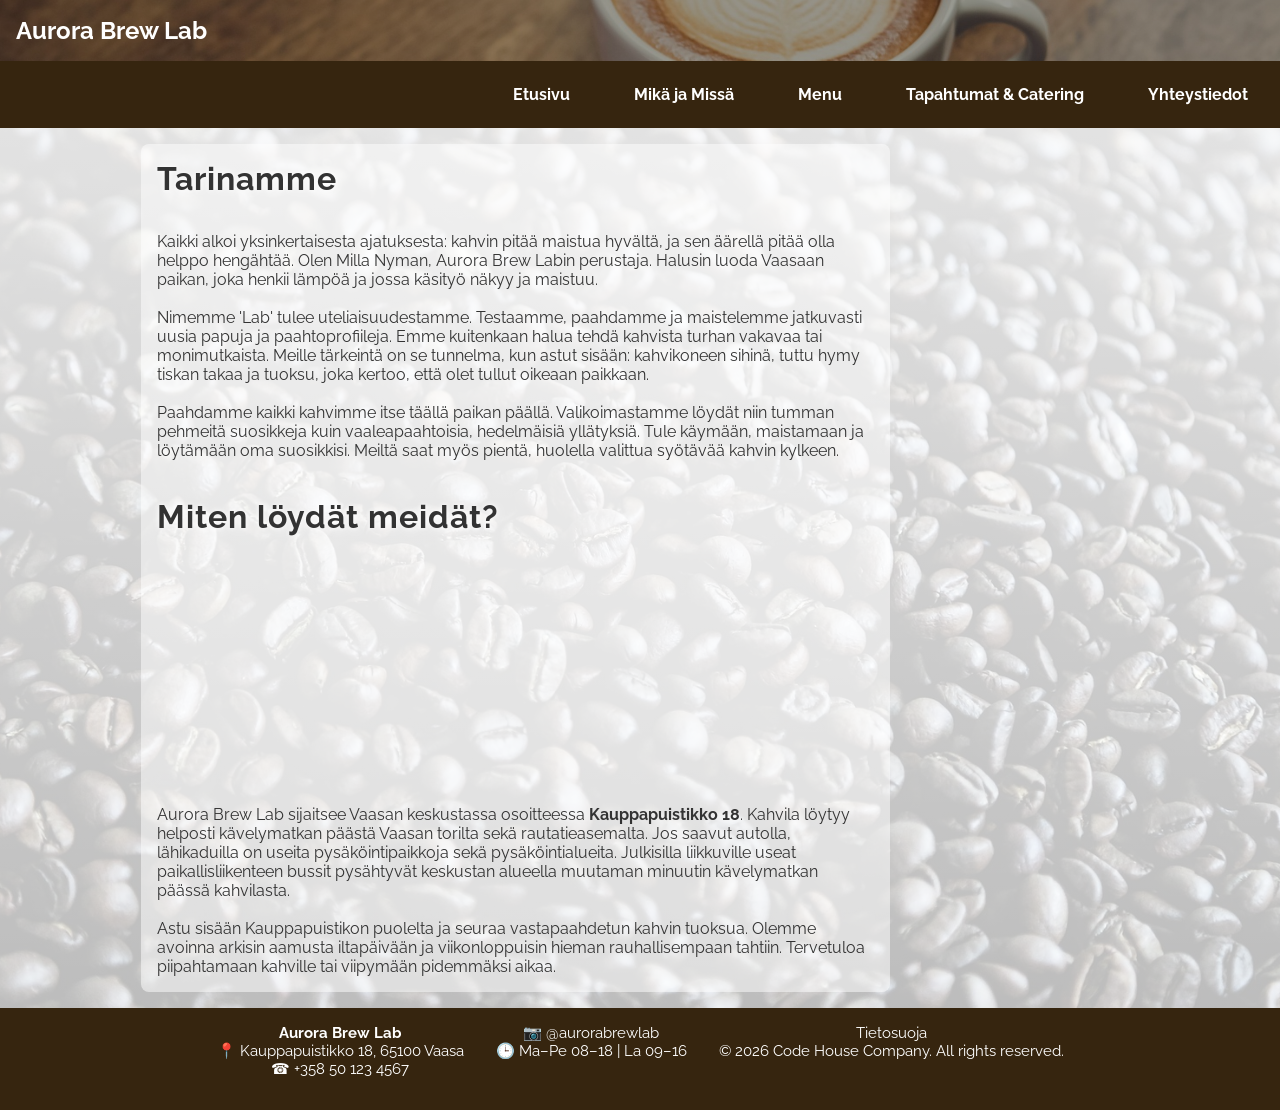
==== about.html @ 969143ee "First commit" ====
<!doctype html>
<html lang="fi">
  <head>
    <meta charset="UTF-8" />
    <meta name="viewport" content="width=device-width, initial-scale=1.0" />
    <title>Aurora Brew</title>
    <link rel="stylesheet" href="css/styles.css" />
    <link rel="icon" href="images/favicon.ico" type="image/x-icon" />
  </head>

  <body>
    <header id="header"></header>

    <main>
      <h2 id="kahvilamme">Tarinamme</h2>

      <br />
      <p>
        Kaikki alkoi yksinkertaisesta ajatuksesta: kahvin pitää maistua hyvältä,
        ja sen äärellä pitää olla helppo hengähtää. Olen Milla Nyman, Aurora
        Brew Labin perustaja. Halusin luoda Vaasaan paikan, joka henk­ii lämpöä
        ja jossa käsityö näkyy ja maistuu.
      </p>
      <br />
      <p>
        Nimemme 'Lab' tulee uteliaisuudestamme. Testaamme, paahdamme ja
        maistelemme jatkuvasti uusia papuja ja paahtoprofiileja. Emme kuitenkaan
        halua tehdä kahvista turhan vakavaa tai monimutkaista. Meille tärkeintä
        on se tunnelma, kun astut sisään: kahvikoneen sihinä, tuttu hymy tiskan
        takaa ja tuoksu, joka kertoo, että olet tullut oikeaan paikkaan.
      </p>
      <br />
      <p>
        Paahdamme kaikki kahvimme itse täällä paikan päällä. Valikoimastamme
        löydät niin tumman pehmeitä suosikkeja kuin vaaleapaahtoisia,
        hedelmäisiä yllätyksiä. Tule käymään, maistamaan ja löytämään oma
        suosikkisi. Meiltä saat myös pientä, huolella valittua syötävää kahvin
        kylkeen.
      </p>
      <br />
      <br />
      <h2>Miten löydät meidät?</h2>
      <iframe
        src="https://www.google.com/maps/embed?pb=!1m18!1m12!1m3!1d7222.065671032653!2d21.59885659215612!3d63.093814303541514!2m3!1f0!2f0!3f0!3m2!1i1024!2i768!4f13.1!3m3!1m2!1s0x467d6043ae175f63%3A0x52adb9ff2bf0a6bd!2sKauppapuistikko%2018%2C%2065100%20Vaasa!5e0!3m2!1sfi!2sfi!4v1773794027698!5m2!1sfi!2sfi"
        width="100%"
        height="250"
        style="border: 0"
        loading="lazy"
      >
        referrerpolicy="no-referrer-when-downgrade" ></iframe
      >
      <p>
        Aurora Brew Lab sijaitsee Vaasan keskustassa osoitteessa
        <strong>Kauppapuistikko 18</strong>. Kahvila löytyy helposti
        kävelymatkan päästä Vaasan torilta sekä rautatieasemalta. Jos saavut
        autolla, lähikaduilla on useita pysäköintipaikkoja sekä
        pysäköintialueita. Julkisilla liikkuville useat paikallisliikenteen
        bussit pysähtyvät keskustan alueella muutaman minuutin kävelymatkan
        päässä kahvilasta.
      </p>
      <br />
      <p>
        Astu sisään Kauppapuistikon puolelta ja seuraa vastapaahdetun kahvin
        tuoksua. Olemme avoinna arkisin aamusta iltapäivään ja viikonloppuisin
        hieman rauhallisempaan tahtiin. Tervetuloa piipahtamaan kahville tai
        viipymään pidemmäksi aikaa.
      </p>
    </main>

    <footer id="footer"></footer>
    <script src="js/components.js"></script>
  </body>
</html>
---- css/styles.css ----
@import url("https://fonts.googleapis.com/css2?family=Outfit:wght@100..900&family=Raleway:ital,wght@0,100..900;1,100..900&family=Roboto:ital,wght@0,100..900;1,100..900&display=swap");
@import url("header.css");
@import url("footer.css");
@import url("form.css");

:root {
  --theme-color: #846848;
  --cafe-color: #36250f;
}

* {
  margin: 0;
  padding: 0;
  box-sizing: border-box;
}

body {
  font-family: "Raleway", sans-serif;
  min-height: 100vh;
  display: grid;
  grid-template-areas:
    "header"
    "main"
    "aside"
    "footer";
  grid-template-columns: 1fr;
  gap: 1rem;
  padding: 0;
  background:
    linear-gradient(rgba(255, 255, 255, 0.9), rgba(255, 255, 255, 0.7)),
    url("../images/bg.jpg") center/cover no-repeat;
  color: white;
}

h1 a {
  text-decoration: none;
  color: inherit;
}

h2 {
  font-size: 2rem;
  font-weight: 700;
  letter-spacing: 1px;
  margin-bottom: 1rem;
  color: #333;
  text-shadow:
    0 0 5px rgba(255, 255, 255, 1),
    2px 2px 12px rgba(255, 255, 255, 0.7);
}

aside h2 {
  font-size: 2rem;
  font-weight: 700;
  letter-spacing: 1px;
  margin-bottom: 1rem;
  color: white;
  text-shadow: none;
}

main {
  grid-area: main;
  background-color: rgba(255, 255, 255, 0.5);
  padding: 1rem;
  color: #333;
}

aside {
  margin: 0 1rem 0 0;
  padding: 1rem;
  grid-area: aside;
  background-color: rgba(0, 0, 0, 0.4);
}

aside h3 {
  margin-top: 1.5rem;
}

main,
aside {
  border-radius: 0.5rem;
}

aside ul,
main ul {
  list-style: none;
}

.event-img {
  width: 100%;
  margin-top: 1rem;
}

.action-btn {
  display: block;
  width: 100%;
  margin-top: 1rem;
  padding: 0.75rem;
  background-color: var(--theme-color);
  text-decoration: none;
  color: white;
  border: none;
  border-radius: 0.5rem;
  text-align: center;
  font-weight: bold;
  cursor: pointer;
}

.action-btn:hover {
  opacity: 0.85;
}

.action-btn img {
  width: 36px;
  height: 36px;
  vertical-align: middle;
  margin-right: 0.5rem;
  filter: brightness(0) invert(1);
}

.program-section {
  margin-top: 2rem;
}

.card-grid {
  display: grid;
  grid-template-columns: repeat(auto-fit, minmax(180px, 1fr));
  gap: 1rem;
}

.card {
  display: flex;
  flex-direction: column;
  justify-content: space-between;
  border: 1px solid #ddd;
  padding: 1rem;
  border-radius: 0.5rem;
  box-shadow: 0 0 5px rgb(51, 51, 51, 0.2);
  transition:
    transform 0.1s ease,
    box-shadow 0.1s ease;
}

.card h3 {
  color: var(--theme-color);
}

.card img {
  width: 100%;
  height: auto;
  object-fit: cover;
  border-radius: 0.5rem;
  margin-bottom: 0.5rem;
  display: block;
}

.price {
  text-align: right;
  font-size: 1rem;
  color: #333;
  margin-top: 0.5rem;
}

.service-grid {
  display: flex;
  flex-direction: column;
  gap: 1rem;
}

.service-card {
  display: flex;
  flex-direction: row;
  align-items: center;
  background-color: #fff;
  border-radius: 0.5rem;
  overflow: hidden;
  box-shadow: 0 2px 6px rgba(0, 0, 0, 0.15);
}

.service-text {
  padding: 1rem;
  flex: 1;
}

.service-card img {
  padding: 1rem;
  width: 200px;
  height: auto;
  object-fit: cover;
}

@media (min-width: 768px) {
  body {
    grid-template-areas:
      "header header header"
      "nav main aside"
      "footer footer footer";
    grid-template-columns: 1fr 6fr 3fr;
    grid-template-rows: auto 1fr auto;
  }

  header nav {
    position: static;
    width: auto;
    opacity: 1 !important;
    transform: none !important;
    pointer-events: auto !important;
    display: block !important;
  }

  nav ul {
    flex-direction: row;
    justify-content: flex-end;
    gap: 2rem;
  }

  nav li {
    border: none;
    margin: 0;
    padding: 0;
    background-color: transparent;
  }

  .menu-button,
  .closeMenuBtn {
    display: none;
  }
}

.coffee-header,
.food-header {
  position: relative;
  width: 100%;
  height: 150px;
  margin: 1rem 0;
  border-radius: 0.5rem;
  display: flex;
  align-items: center;
  justify-content: center;
  text-align: center;
}

.coffee-header {
  background:
    linear-gradient(rgba(0, 0, 0, 0.4), rgba(0, 0, 0, 0.4)),
    url("../images/coffee_menu.jpg") bottom/cover no-repeat;
  box-shadow: 0 -12px 20px rgba(0, 0, 0, 0.2);
}

.food-header {
  margin-top: 7rem;
  background:
    linear-gradient(rgba(0, 0, 0, 0.4), rgba(0, 0, 0, 0.4)),
    url("../images/food_menu.jpg") center/cover no-repeat;
  box-shadow: 0 -12px 20px rgba(0, 0, 0, 0.2);
}

.coffee-header h2,
.food-header h2 {
  position: relative;
  color: white;
  font-size: clamp(2rem, 5vw, 3rem);
  text-shadow: 2px 2px 8px rgba(0, 0, 0, 0.7);
  margin: 0;
}

@media (max-width: 768px) {
  h2 {
    font-size: 2.2rem;
  }

  p,
  ul {
    font-size: 1.2rem;
  }

  .action-btn {
    font-size: 1.1rem;
    padding: 1rem 0.75rem;
  }

  aside {
    margin: 1rem;
    color: white;
  }

  main {
    border-radius: 0;
  }

  .service-card {
    flex-direction: column-reverse;
  }

  .service-card img {
    width: 100%;
    border-left: none;
    border-top: 1px solid #ddd;
  }
}
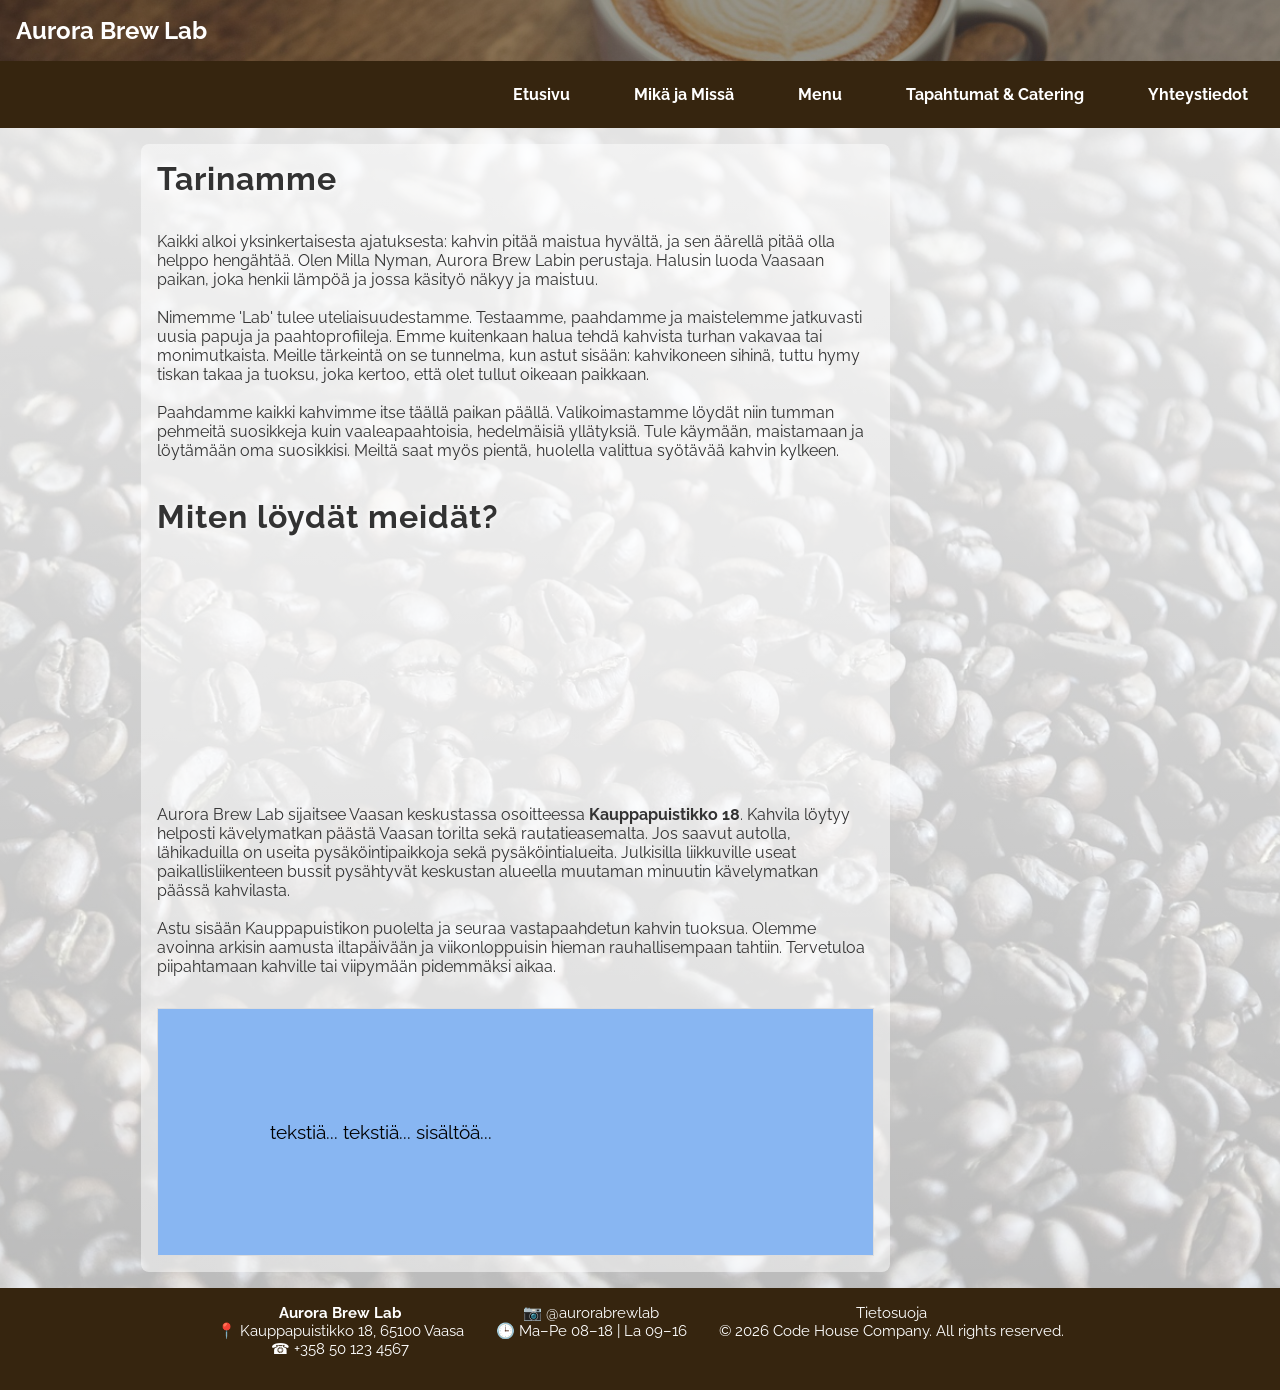
==== commit a102e8d1: "Tyhjät tekstikentät merkattu" ====
--- a/about.html
+++ b/about.html
@@ -65,6 +65,8 @@
         hieman rauhallisempaan tahtiin. Tervetuloa piipahtamaan kahville tai
         viipymään pidemmäksi aikaa.
       </p>
+
+      <div class="empty">tekstiä... tekstiä... sisältöä...</div>
     </main>
 
     <footer id="footer"></footer>
--- a/css/styles.css
+++ b/css/styles.css
@@ -263,6 +263,15 @@
   margin: 0;
 }
 
+.empty {
+  margin-top: 2rem;
+  padding: 7rem;
+  border: 1px solid #dddddd;
+  color: black;
+  font-size: larger;
+  background-color: rgb(136, 182, 242);
+}
+
 @media (max-width: 768px) {
   h2 {
     font-size: 2.2rem;
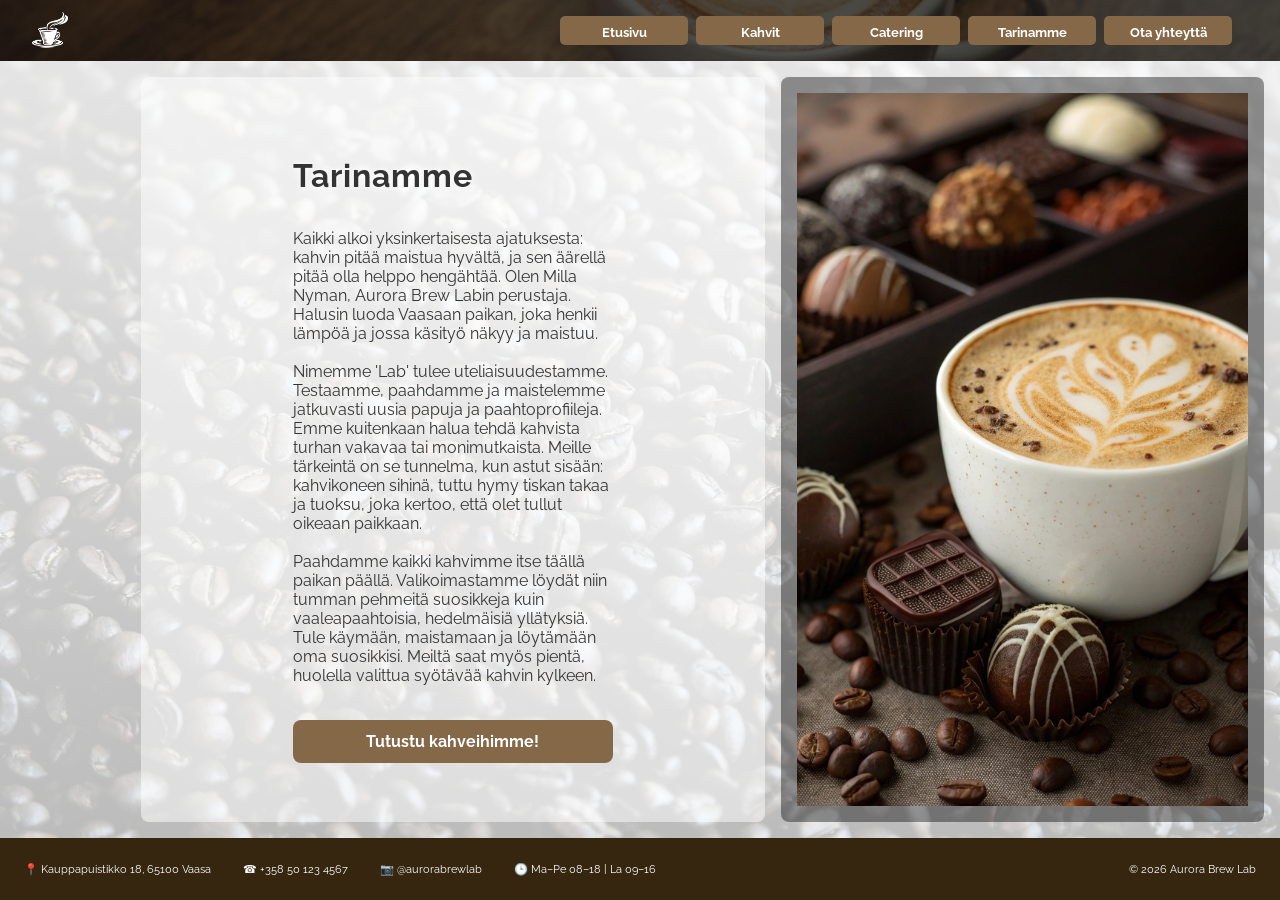
==== commit f203b5f3: "Asettelu muutettu vastaamaan Wireframe suunnitelmaa" ====
--- a/about.html
+++ b/about.html
@@ -12,62 +12,42 @@
     <header id="header"></header>
 
     <main>
-      <h2 id="kahvilamme">Tarinamme</h2>
+      <div class="first-main-section">
+        <h2 id="kahvilamme">Tarinamme</h2>
 
-      <br />
-      <p>
-        Kaikki alkoi yksinkertaisesta ajatuksesta: kahvin pitää maistua hyvältä,
-        ja sen äärellä pitää olla helppo hengähtää. Olen Milla Nyman, Aurora
-        Brew Labin perustaja. Halusin luoda Vaasaan paikan, joka henk­ii lämpöä
-        ja jossa käsityö näkyy ja maistuu.
-      </p>
-      <br />
-      <p>
-        Nimemme 'Lab' tulee uteliaisuudestamme. Testaamme, paahdamme ja
-        maistelemme jatkuvasti uusia papuja ja paahtoprofiileja. Emme kuitenkaan
-        halua tehdä kahvista turhan vakavaa tai monimutkaista. Meille tärkeintä
-        on se tunnelma, kun astut sisään: kahvikoneen sihinä, tuttu hymy tiskan
-        takaa ja tuoksu, joka kertoo, että olet tullut oikeaan paikkaan.
-      </p>
-      <br />
-      <p>
-        Paahdamme kaikki kahvimme itse täällä paikan päällä. Valikoimastamme
-        löydät niin tumman pehmeitä suosikkeja kuin vaaleapaahtoisia,
-        hedelmäisiä yllätyksiä. Tule käymään, maistamaan ja löytämään oma
-        suosikkisi. Meiltä saat myös pientä, huolella valittua syötävää kahvin
-        kylkeen.
-      </p>
-      <br />
-      <br />
-      <h2>Miten löydät meidät?</h2>
-      <iframe
-        src="https://www.google.com/maps/embed?pb=!1m18!1m12!1m3!1d7222.065671032653!2d21.59885659215612!3d63.093814303541514!2m3!1f0!2f0!3f0!3m2!1i1024!2i768!4f13.1!3m3!1m2!1s0x467d6043ae175f63%3A0x52adb9ff2bf0a6bd!2sKauppapuistikko%2018%2C%2065100%20Vaasa!5e0!3m2!1sfi!2sfi!4v1773794027698!5m2!1sfi!2sfi"
-        width="100%"
-        height="250"
-        style="border: 0"
-        loading="lazy"
-      >
-        referrerpolicy="no-referrer-when-downgrade" ></iframe
-      >
-      <p>
-        Aurora Brew Lab sijaitsee Vaasan keskustassa osoitteessa
-        <strong>Kauppapuistikko 18</strong>. Kahvila löytyy helposti
-        kävelymatkan päästä Vaasan torilta sekä rautatieasemalta. Jos saavut
-        autolla, lähikaduilla on useita pysäköintipaikkoja sekä
-        pysäköintialueita. Julkisilla liikkuville useat paikallisliikenteen
-        bussit pysähtyvät keskustan alueella muutaman minuutin kävelymatkan
-        päässä kahvilasta.
-      </p>
-      <br />
-      <p>
-        Astu sisään Kauppapuistikon puolelta ja seuraa vastapaahdetun kahvin
-        tuoksua. Olemme avoinna arkisin aamusta iltapäivään ja viikonloppuisin
-        hieman rauhallisempaan tahtiin. Tervetuloa piipahtamaan kahville tai
-        viipymään pidemmäksi aikaa.
-      </p>
+        <br />
+        <p>
+          Kaikki alkoi yksinkertaisesta ajatuksesta: kahvin pitää maistua
+          hyvältä, ja sen äärellä pitää olla helppo hengähtää. Olen Milla Nyman,
+          Aurora Brew Labin perustaja. Halusin luoda Vaasaan paikan, joka
+          henk­ii lämpöä ja jossa käsityö näkyy ja maistuu.
+        </p>
+        <br />
+        <p>
+          Nimemme 'Lab' tulee uteliaisuudestamme. Testaamme, paahdamme ja
+          maistelemme jatkuvasti uusia papuja ja paahtoprofiileja. Emme
+          kuitenkaan halua tehdä kahvista turhan vakavaa tai monimutkaista.
+          Meille tärkeintä on se tunnelma, kun astut sisään: kahvikoneen sihinä,
+          tuttu hymy tiskan takaa ja tuoksu, joka kertoo, että olet tullut
+          oikeaan paikkaan.
+        </p>
+        <br />
+        <p>
+          Paahdamme kaikki kahvimme itse täällä paikan päällä. Valikoimastamme
+          löydät niin tumman pehmeitä suosikkeja kuin vaaleapaahtoisia,
+          hedelmäisiä yllätyksiä. Tule käymään, maistamaan ja löytämään oma
+          suosikkisi. Meiltä saat myös pientä, huolella valittua syötävää kahvin
+          kylkeen.
+        </p>
+        <br />
+        <a href="menu.html" class="action-btn" aria-label="menu">
+          Tutustu kahveihimme!
+        </a>
+        <br />
+      </div>
+    </main>
 
-      <div class="empty">tekstiä... tekstiä... sisältöä...</div>
-    </main>
+    <aside><img src="images/coffee-cup.jpg" alt="coffee beans" /></aside>
 
     <footer id="footer"></footer>
     <script src="js/components.js"></script>
--- a/css/styles.css
+++ b/css/styles.css
@@ -64,6 +64,12 @@
   color: #333;
 }
 
+.first-main-section {
+  width: 320px;
+  margin: auto;
+  padding-top: 4rem;
+}
+
 aside {
   margin: 0 1rem 0 0;
   padding: 1rem;
@@ -73,6 +79,12 @@
 
 aside h3 {
   margin-top: 1.5rem;
+}
+
+aside img {
+  width: 100%;
+  height: 100%;
+  object-fit: cover;
 }
 
 main,
@@ -109,7 +121,7 @@
   opacity: 0.85;
 }
 
-.action-btn img {
+.cofe-white-img {
   width: 36px;
   height: 36px;
   vertical-align: middle;
@@ -117,7 +129,7 @@
   filter: brightness(0) invert(1);
 }
 
-.program-section {
+.first-section {
   margin-top: 2rem;
 }
 
@@ -186,6 +198,52 @@
   width: 200px;
   height: auto;
   object-fit: cover;
+}
+
+.coffee-header,
+.food-header {
+  position: relative;
+  width: 100%;
+  height: 150px;
+  margin: 1rem 0;
+  border-radius: 0.5rem;
+  display: flex;
+  align-items: center;
+  justify-content: center;
+  text-align: center;
+}
+
+.coffee-header {
+  background:
+    linear-gradient(rgba(0, 0, 0, 0.4), rgba(0, 0, 0, 0.4)),
+    url("../images/coffee_menu.jpg") bottom/cover no-repeat;
+  box-shadow: 0 -12px 20px rgba(0, 0, 0, 0.2);
+}
+
+.food-header {
+  margin-top: 7rem;
+  background:
+    linear-gradient(rgba(0, 0, 0, 0.4), rgba(0, 0, 0, 0.4)),
+    url("../images/food_menu.jpg") center/cover no-repeat;
+  box-shadow: 0 -12px 20px rgba(0, 0, 0, 0.2);
+}
+
+.coffee-header h2,
+.food-header h2 {
+  position: relative;
+  color: white;
+  font-size: clamp(2rem, 5vw, 3rem);
+  text-shadow: 2px 2px 8px rgba(0, 0, 0, 0.7);
+  margin: 0;
+}
+
+.empty {
+  margin-top: 2rem;
+  padding: 7rem;
+  border: 1px solid #dddddd;
+  color: black;
+  font-size: larger;
+  background-color: rgb(136, 182, 242);
 }
 
 @media (min-width: 768px) {
@@ -194,7 +252,7 @@
       "header header header"
       "nav main aside"
       "footer footer footer";
-    grid-template-columns: 1fr 6fr 3fr;
+    grid-template-columns: 1fr 5fr 4fr;
     grid-template-rows: auto 1fr auto;
   }
 
@@ -207,13 +265,18 @@
     display: block !important;
   }
 
+  .header-title-line nav {
+    background-color: transparent;
+  }
+
   nav ul {
     flex-direction: row;
     justify-content: flex-end;
-    gap: 2rem;
+    gap: 0.5rem;
   }
 
   nav li {
+    height: 1.8rem;
     border: none;
     margin: 0;
     padding: 0;
@@ -226,52 +289,6 @@
   }
 }
 
-.coffee-header,
-.food-header {
-  position: relative;
-  width: 100%;
-  height: 150px;
-  margin: 1rem 0;
-  border-radius: 0.5rem;
-  display: flex;
-  align-items: center;
-  justify-content: center;
-  text-align: center;
-}
-
-.coffee-header {
-  background:
-    linear-gradient(rgba(0, 0, 0, 0.4), rgba(0, 0, 0, 0.4)),
-    url("../images/coffee_menu.jpg") bottom/cover no-repeat;
-  box-shadow: 0 -12px 20px rgba(0, 0, 0, 0.2);
-}
-
-.food-header {
-  margin-top: 7rem;
-  background:
-    linear-gradient(rgba(0, 0, 0, 0.4), rgba(0, 0, 0, 0.4)),
-    url("../images/food_menu.jpg") center/cover no-repeat;
-  box-shadow: 0 -12px 20px rgba(0, 0, 0, 0.2);
-}
-
-.coffee-header h2,
-.food-header h2 {
-  position: relative;
-  color: white;
-  font-size: clamp(2rem, 5vw, 3rem);
-  text-shadow: 2px 2px 8px rgba(0, 0, 0, 0.7);
-  margin: 0;
-}
-
-.empty {
-  margin-top: 2rem;
-  padding: 7rem;
-  border: 1px solid #dddddd;
-  color: black;
-  font-size: larger;
-  background-color: rgb(136, 182, 242);
-}
-
 @media (max-width: 768px) {
   h2 {
     font-size: 2.2rem;
